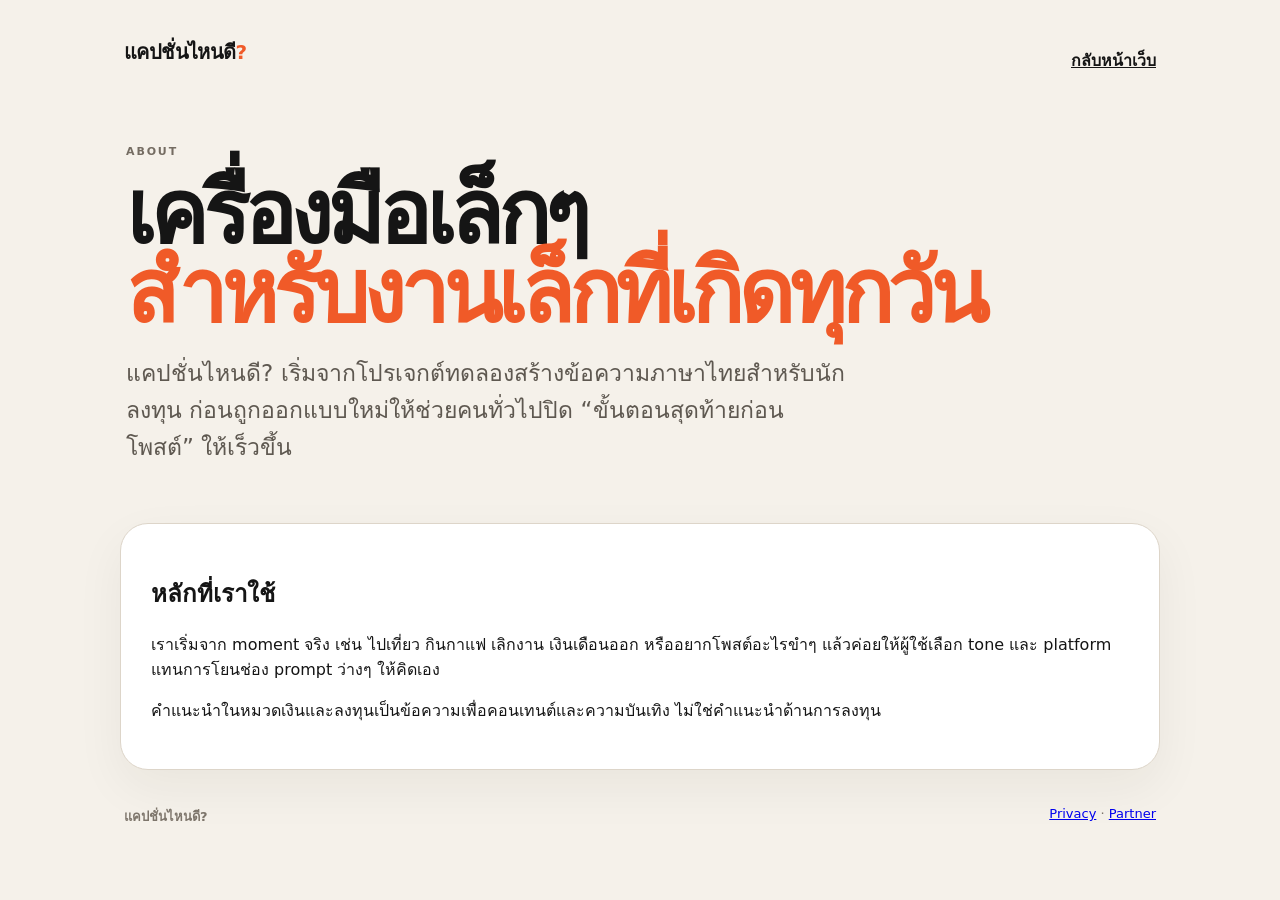
==== about.html @ dbbd115c "Add about and trust page" ====
<!doctype html><html lang="th"><head><meta charset="utf-8"><meta name="viewport" content="width=device-width,initial-scale=1"><title>เกี่ยวกับแคปชั่นไหนดี?</title><meta name="description" content="ที่มา หลักคิด และวิธีสร้างแคปชั่นของแคปชั่นไหนดี?"><link rel="stylesheet" href="styles.css"></head><body><main class="shell"><nav class="nav"><a class="brand" href="index.html">แคปชั่นไหนดี<span>?</span></a><a class="back-link" href="index.html">กลับหน้าเว็บ</a></nav><header class="hero"><div class="eyebrow">ABOUT</div><h1>เครื่องมือเล็กๆ<br><span>สำหรับงานเล็กที่เกิดทุกวัน</span></h1><p>แคปชั่นไหนดี? เริ่มจากโปรเจกต์ทดลองสร้างข้อความภาษาไทยสำหรับนักลงทุน ก่อนถูกออกแบบใหม่ให้ช่วยคนทั่วไปปิด “ขั้นตอนสุดท้ายก่อนโพสต์” ให้เร็วขึ้น</p></header><section class="card editorial"><h2>หลักที่เราใช้</h2><p>เราเริ่มจาก moment จริง เช่น ไปเที่ยว กินกาแฟ เลิกงาน เงินเดือนออก หรืออยากโพสต์อะไรขำๆ แล้วค่อยให้ผู้ใช้เลือก tone และ platform แทนการโยนช่อง prompt ว่างๆ ให้คิดเอง</p><p>คำแนะนำในหมวดเงินและลงทุนเป็นข้อความเพื่อคอนเทนต์และความบันเทิง ไม่ใช่คำแนะนำด้านการลงทุน</p></section><footer><b>แคปชั่นไหนดี?</b><span><a href="privacy.html">Privacy</a> · <a href="partners.html">Partner</a></span></footer></main></body></html>
---- styles.css ----
*{box-sizing:border-box}html{scroll-behavior:smooth}body{margin:0;font-family:Inter,system-ui,-apple-system,BlinkMacSystemFont,"Segoe UI",sans-serif;background:#f5f1ea;color:#151515}.shell{width:min(1040px,92vw);margin:auto;padding:22px 0 72px}.nav{display:flex;justify-content:space-between;align-items:center;padding:8px 4px 20px}.brand{font-size:20px;font-weight:900;text-decoration:none;color:#151515;letter-spacing:-.03em}.brand span{color:#f05a28}.nav-note{font-size:13px;color:#756d63}.hero{padding:52px 6px 34px}.eyebrow,.section-kicker{font-size:11px;letter-spacing:.17em;font-weight:900;color:#746c62}.hero h1{font-size:clamp(48px,8vw,86px);line-height:.92;margin:16px 0 22px;letter-spacing:-.06em;max-width:900px}.hero h1 span{color:#f05a28}.hero p{font-size:clamp(18px,2.2vw,23px);line-height:1.6;color:#5e5850;max-width:720px}.trust-row{display:flex;gap:9px;flex-wrap:wrap;margin-top:22px}.trust-row span,.pill{background:#ebe5dc;border-radius:999px;padding:8px 12px;font-size:13px;font-weight:800}.card{background:#fff;border:1px solid #ddd5c9;border-radius:28px;padding:30px;box-shadow:0 18px 50px rgba(43,34,24,.055)}.generator{display:grid;gap:14px}.section-kicker{margin-top:7px}.field{margin-bottom:12px}.field label{display:block;font-weight:900;font-size:17px;margin-bottom:12px}.field label span{font-size:12px;font-weight:600;color:#91877b}.chips{display:flex;flex-wrap:wrap;gap:8px}.chip{border:1px solid #d7cfc3;background:#faf8f4;padding:10px 14px;border-radius:999px;cursor:pointer;font-size:14px;transition:.15s}.chip:hover{transform:translateY(-1px);border-color:#999084}.chip.active{background:#171717;color:#fff;border-color:#171717}.topic-chips .chip{font-weight:800}.split-field{display:grid;grid-template-columns:1fr 1.3fr;gap:22px}input{width:100%;border:1px solid #d7cfc3;border-radius:16px;padding:14px 15px;font-size:15px;outline:none;background:#fff}input:focus{border-color:#171717;box-shadow:0 0 0 3px rgba(23,23,23,.05)}button{font-family:inherit}.primary,.secondary,.ghost{border:0;cursor:pointer;font-weight:900}.primary{display:flex;align-items:center;justify-content:space-between;background:#f05a28;color:#fff;border-radius:17px;padding:17px 19px;font-size:17px;margin-top:4px}.primary:hover{transform:translateY(-1px)}.result-wrap{padding:42px 2px 28px}.result-heading{display:flex;justify-content:space-between;align-items:end;gap:18px;margin-bottom:16px}.result-heading h2,.discover h2,.positioning h2{font-size:clamp(26px,4vw,38px);letter-spacing:-.04em;margin:10px 0 0}.pill.dark{background:#171717;color:#fff}.ghost{background:transparent;color:#555;padding:10px}.results-grid{display:grid;grid-template-columns:repeat(3,1fr);gap:12px}.result-card{display:flex;flex-direction:column;justify-content:space-between;min-height:260px;background:#171717;color:#fff;border-radius:24px;padding:22px}.result-card:nth-child(2){background:#fff;color:#171717;border:1px solid #dcd4c8}.result-card:nth-child(3){background:#e9dfd0;color:#171717}.result-number{font-size:12px;font-weight:900;opacity:.55}.result-text{font-size:23px;line-height:1.35;font-weight:900;letter-spacing:-.025em;margin:22px 0}.result-actions{display:flex;gap:8px}.secondary{background:#fff;color:#171717;padding:10px 13px;border-radius:12px}.result-card:nth-child(2) .secondary,.result-card:nth-child(3) .secondary{background:#171717;color:#fff}.disclaimer{font-size:12px;color:#8b8176;margin:13px 4px}.discover{padding:48px 0}.discover-head{display:flex;justify-content:space-between;align-items:end;gap:24px;margin-bottom:20px}.discover-head p{max-width:370px;color:#70685f;line-height:1.6}.category-grid{display:grid;grid-template-columns:repeat(3,1fr);gap:12px}.category-grid a{display:flex;flex-direction:column;min-height:158px;text-decoration:none;color:#171717;background:#ece5db;border-radius:22px;padding:22px;transition:.15s}.category-grid a:hover{transform:translateY(-3px)}.category-grid span{font-size:27px}.category-grid b{font-size:19px;margin-top:auto}.category-grid small{color:#756d64;margin-top:4px}.positioning{display:grid;grid-template-columns:.8fr 1.2fr;gap:38px;align-items:center;margin-top:10px}.positioning p{font-size:18px;line-height:1.7;color:#615a52}footer{display:flex;justify-content:space-between;color:#7d756b;padding:36px 4px 0;font-size:13px}.toast{position:fixed;left:50%;bottom:26px;transform:translateX(-50%) translateY(18px);background:#171717;color:#fff;padding:11px 15px;border-radius:999px;opacity:0;pointer-events:none;transition:.2s;z-index:9}.toast.show{opacity:1;transform:translateX(-50%) translateY(0)}.seo-page .hero{padding-bottom:20px}.caption-list{display:grid;gap:10px;margin:18px 0}.caption-row{display:flex;justify-content:space-between;gap:18px;align-items:center;background:#fff;border:1px solid #ded6cb;border-radius:17px;padding:16px}.caption-row p{margin:0;font-weight:750;line-height:1.45}.back-link{display:inline-block;margin-top:18px;color:#151515;font-weight:800}.cta-box{margin-top:28px}@media(max-width:760px){.shell{padding-top:10px}.nav-note{display:none}.hero{padding:36px 2px 26px}.card{padding:21px;border-radius:22px}.split-field,.positioning{grid-template-columns:1fr}.results-grid,.category-grid{grid-template-columns:1fr}.result-card{min-height:190px}.discover-head,.result-heading{align-items:flex-start;flex-direction:column}.result-heading .ghost{padding-left:0}.discover{padding:38px 0}.category-grid a{min-height:126px}footer{flex-direction:column;gap:6px}}
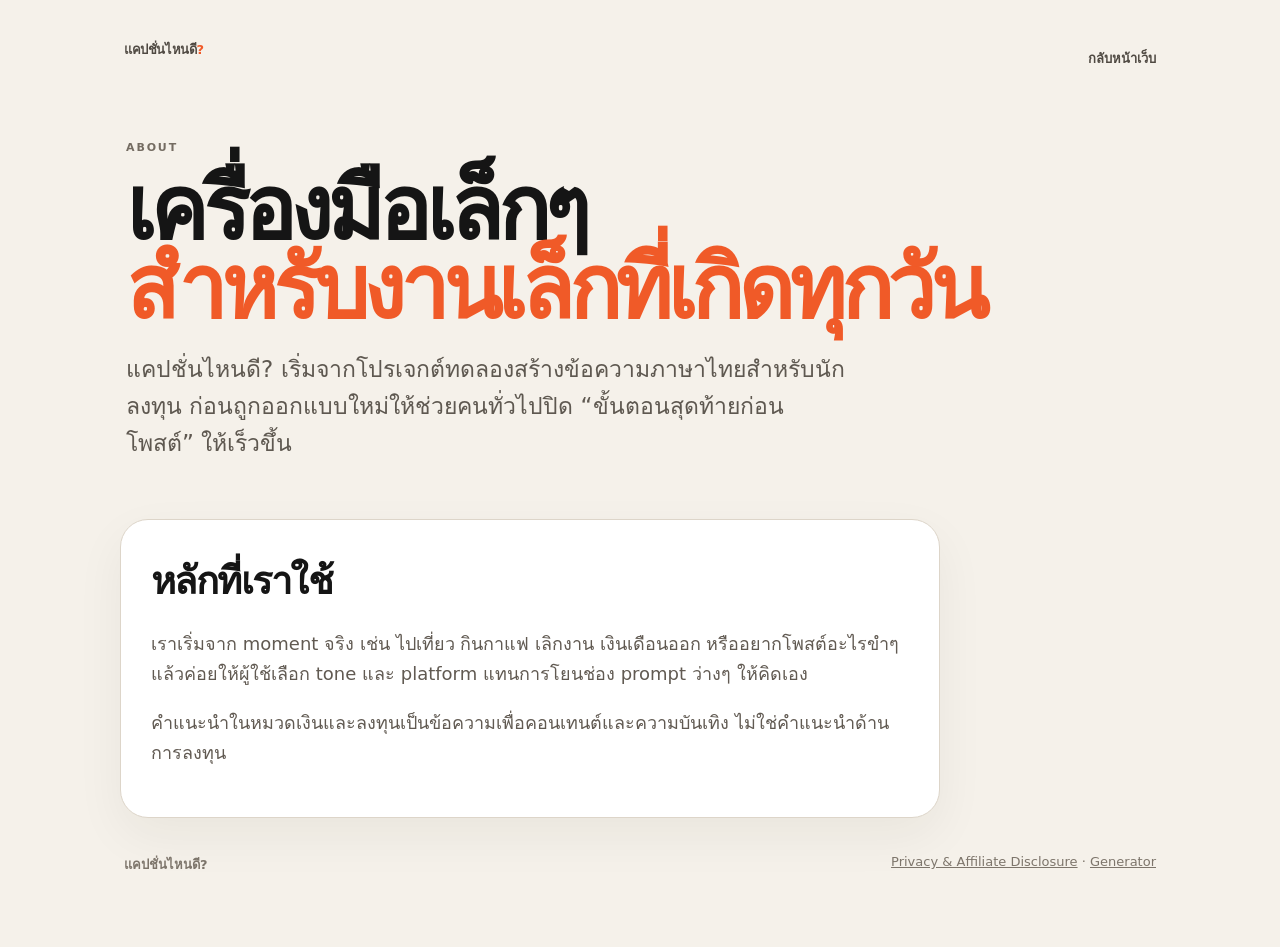
==== commit 00cdcb83: "Remove sponsor funnel from About page" ====
--- a/about.html
+++ b/about.html
@@ -1 +1 @@
-<!doctype html><html lang="th"><head><meta charset="utf-8"><meta name="viewport" content="width=device-width,initial-scale=1"><title>เกี่ยวกับแคปชั่นไหนดี?</title><meta name="description" content="ที่มา หลักคิด และวิธีสร้างแคปชั่นของแคปชั่นไหนดี?"><link rel="stylesheet" href="styles.css"></head><body><main class="shell"><nav class="nav"><a class="brand" href="index.html">แคปชั่นไหนดี<span>?</span></a><a class="back-link" href="index.html">กลับหน้าเว็บ</a></nav><header class="hero"><div class="eyebrow">ABOUT</div><h1>เครื่องมือเล็กๆ<br><span>สำหรับงานเล็กที่เกิดทุกวัน</span></h1><p>แคปชั่นไหนดี? เริ่มจากโปรเจกต์ทดลองสร้างข้อความภาษาไทยสำหรับนักลงทุน ก่อนถูกออกแบบใหม่ให้ช่วยคนทั่วไปปิด “ขั้นตอนสุดท้ายก่อนโพสต์” ให้เร็วขึ้น</p></header><section class="card editorial"><h2>หลักที่เราใช้</h2><p>เราเริ่มจาก moment จริง เช่น ไปเที่ยว กินกาแฟ เลิกงาน เงินเดือนออก หรืออยากโพสต์อะไรขำๆ แล้วค่อยให้ผู้ใช้เลือก tone และ platform แทนการโยนช่อง prompt ว่างๆ ให้คิดเอง</p><p>คำแนะนำในหมวดเงินและลงทุนเป็นข้อความเพื่อคอนเทนต์และความบันเทิง ไม่ใช่คำแนะนำด้านการลงทุน</p></section><footer><b>แคปชั่นไหนดี?</b><span><a href="privacy.html">Privacy</a> · <a href="partners.html">Partner</a></span></footer></main></body></html>+<!doctype html><html lang="th"><head><meta charset="utf-8"><meta name="viewport" content="width=device-width,initial-scale=1"><title>เกี่ยวกับแคปชั่นไหนดี?</title><meta name="description" content="ที่มา หลักคิด และวิธีสร้างแคปชั่นของแคปชั่นไหนดี?"><link rel="stylesheet" href="styles.css"></head><body><main class="shell"><nav class="nav"><a class="brand" href="index.html">แคปชั่นไหนดี<span>?</span></a><a class="back-link" href="index.html">กลับหน้าเว็บ</a></nav><header class="hero"><div class="eyebrow">ABOUT</div><h1>เครื่องมือเล็กๆ<br><span>สำหรับงานเล็กที่เกิดทุกวัน</span></h1><p>แคปชั่นไหนดี? เริ่มจากโปรเจกต์ทดลองสร้างข้อความภาษาไทยสำหรับนักลงทุน ก่อนถูกออกแบบใหม่ให้ช่วยคนทั่วไปปิด “ขั้นตอนสุดท้ายก่อนโพสต์” ให้เร็วขึ้น</p></header><section class="card editorial"><h2>หลักที่เราใช้</h2><p>เราเริ่มจาก moment จริง เช่น ไปเที่ยว กินกาแฟ เลิกงาน เงินเดือนออก หรืออยากโพสต์อะไรขำๆ แล้วค่อยให้ผู้ใช้เลือก tone และ platform แทนการโยนช่อง prompt ว่างๆ ให้คิดเอง</p><p>คำแนะนำในหมวดเงินและลงทุนเป็นข้อความเพื่อคอนเทนต์และความบันเทิง ไม่ใช่คำแนะนำด้านการลงทุน</p></section><footer><b>แคปชั่นไหนดี?</b><span><a href="privacy.html">Privacy & Affiliate Disclosure</a> · <a href="index.html">Generator</a></span></footer></main></body></html>
--- a/styles.css
+++ b/styles.css
@@ -1 +1,2 @@
-*{box-sizing:border-box}html{scroll-behavior:smooth}body{margin:0;font-family:Inter,system-ui,-apple-system,BlinkMacSystemFont,"Segoe UI",sans-serif;background:#f5f1ea;color:#151515}.shell{width:min(1040px,92vw);margin:auto;padding:22px 0 72px}.nav{display:flex;justify-content:space-between;align-items:center;padding:8px 4px 20px}.brand{font-size:20px;font-weight:900;text-decoration:none;color:#151515;letter-spacing:-.03em}.brand span{color:#f05a28}.nav-note{font-size:13px;color:#756d63}.hero{padding:52px 6px 34px}.eyebrow,.section-kicker{font-size:11px;letter-spacing:.17em;font-weight:900;color:#746c62}.hero h1{font-size:clamp(48px,8vw,86px);line-height:.92;margin:16px 0 22px;letter-spacing:-.06em;max-width:900px}.hero h1 span{color:#f05a28}.hero p{font-size:clamp(18px,2.2vw,23px);line-height:1.6;color:#5e5850;max-width:720px}.trust-row{display:flex;gap:9px;flex-wrap:wrap;margin-top:22px}.trust-row span,.pill{background:#ebe5dc;border-radius:999px;padding:8px 12px;font-size:13px;font-weight:800}.card{background:#fff;border:1px solid #ddd5c9;border-radius:28px;padding:30px;box-shadow:0 18px 50px rgba(43,34,24,.055)}.generator{display:grid;gap:14px}.section-kicker{margin-top:7px}.field{margin-bottom:12px}.field label{display:block;font-weight:900;font-size:17px;margin-bottom:12px}.field label span{font-size:12px;font-weight:600;color:#91877b}.chips{display:flex;flex-wrap:wrap;gap:8px}.chip{border:1px solid #d7cfc3;background:#faf8f4;padding:10px 14px;border-radius:999px;cursor:pointer;font-size:14px;transition:.15s}.chip:hover{transform:translateY(-1px);border-color:#999084}.chip.active{background:#171717;color:#fff;border-color:#171717}.topic-chips .chip{font-weight:800}.split-field{display:grid;grid-template-columns:1fr 1.3fr;gap:22px}input{width:100%;border:1px solid #d7cfc3;border-radius:16px;padding:14px 15px;font-size:15px;outline:none;background:#fff}input:focus{border-color:#171717;box-shadow:0 0 0 3px rgba(23,23,23,.05)}button{font-family:inherit}.primary,.secondary,.ghost{border:0;cursor:pointer;font-weight:900}.primary{display:flex;align-items:center;justify-content:space-between;background:#f05a28;color:#fff;border-radius:17px;padding:17px 19px;font-size:17px;margin-top:4px}.primary:hover{transform:translateY(-1px)}.result-wrap{padding:42px 2px 28px}.result-heading{display:flex;justify-content:space-between;align-items:end;gap:18px;margin-bottom:16px}.result-heading h2,.discover h2,.positioning h2{font-size:clamp(26px,4vw,38px);letter-spacing:-.04em;margin:10px 0 0}.pill.dark{background:#171717;color:#fff}.ghost{background:transparent;color:#555;padding:10px}.results-grid{display:grid;grid-template-columns:repeat(3,1fr);gap:12px}.result-card{display:flex;flex-direction:column;justify-content:space-between;min-height:260px;background:#171717;color:#fff;border-radius:24px;padding:22px}.result-card:nth-child(2){background:#fff;color:#171717;border:1px solid #dcd4c8}.result-card:nth-child(3){background:#e9dfd0;color:#171717}.result-number{font-size:12px;font-weight:900;opacity:.55}.result-text{font-size:23px;line-height:1.35;font-weight:900;letter-spacing:-.025em;margin:22px 0}.result-actions{display:flex;gap:8px}.secondary{background:#fff;color:#171717;padding:10px 13px;border-radius:12px}.result-card:nth-child(2) .secondary,.result-card:nth-child(3) .secondary{background:#171717;color:#fff}.disclaimer{font-size:12px;color:#8b8176;margin:13px 4px}.discover{padding:48px 0}.discover-head{display:flex;justify-content:space-between;align-items:end;gap:24px;margin-bottom:20px}.discover-head p{max-width:370px;color:#70685f;line-height:1.6}.category-grid{display:grid;grid-template-columns:repeat(3,1fr);gap:12px}.category-grid a{display:flex;flex-direction:column;min-height:158px;text-decoration:none;color:#171717;background:#ece5db;border-radius:22px;padding:22px;transition:.15s}.category-grid a:hover{transform:translateY(-3px)}.category-grid span{font-size:27px}.category-grid b{font-size:19px;margin-top:auto}.category-grid small{color:#756d64;margin-top:4px}.positioning{display:grid;grid-template-columns:.8fr 1.2fr;gap:38px;align-items:center;margin-top:10px}.positioning p{font-size:18px;line-height:1.7;color:#615a52}footer{display:flex;justify-content:space-between;color:#7d756b;padding:36px 4px 0;font-size:13px}.toast{position:fixed;left:50%;bottom:26px;transform:translateX(-50%) translateY(18px);background:#171717;color:#fff;padding:11px 15px;border-radius:999px;opacity:0;pointer-events:none;transition:.2s;z-index:9}.toast.show{opacity:1;transform:translateX(-50%) translateY(0)}.seo-page .hero{padding-bottom:20px}.caption-list{display:grid;gap:10px;margin:18px 0}.caption-row{display:flex;justify-content:space-between;gap:18px;align-items:center;background:#fff;border:1px solid #ded6cb;border-radius:17px;padding:16px}.caption-row p{margin:0;font-weight:750;line-height:1.45}.back-link{display:inline-block;margin-top:18px;color:#151515;font-weight:800}.cta-box{margin-top:28px}@media(max-width:760px){.shell{padding-top:10px}.nav-note{display:none}.hero{padding:36px 2px 26px}.card{padding:21px;border-radius:22px}.split-field,.positioning{grid-template-columns:1fr}.results-grid,.category-grid{grid-template-columns:1fr}.result-card{min-height:190px}.discover-head,.result-heading{align-items:flex-start;flex-direction:column}.result-heading .ghost{padding-left:0}.discover{padding:38px 0}.category-grid a{min-height:126px}footer{flex-direction:column;gap:6px}}+*{box-sizing:border-box}html{scroll-behavior:smooth}body{margin:0;font-family:Inter,system-ui,-apple-system,BlinkMacSystemFont,"Segoe UI",sans-serif;background:#f5f1ea;color:#151515}.shell{width:min(1040px,92vw);margin:auto;padding:22px 0 72px}.nav{display:flex;justify-content:space-between;align-items:center;padding:8px 4px 20px}.brand{font-size:20px;font-weight:900;text-decoration:none;color:#151515;letter-spacing:-.03em}.brand span{color:#f05a28}.nav-note{font-size:13px;color:#756d63}.nav-links{display:flex;gap:16px}.nav-links a,.nav a{color:#4f4942;text-decoration:none;font-size:13px;font-weight:800}.hero{padding:52px 6px 34px}.eyebrow,.section-kicker{font-size:11px;letter-spacing:.17em;font-weight:900;color:#746c62}.hero h1{font-size:clamp(48px,8vw,86px);line-height:.92;margin:16px 0 22px;letter-spacing:-.06em;max-width:900px}.hero h1 span{color:#f05a28}.hero p{font-size:clamp(18px,2.2vw,23px);line-height:1.6;color:#5e5850;max-width:720px}.trust-row{display:flex;gap:9px;flex-wrap:wrap;margin-top:22px}.trust-row span,.pill{background:#ebe5dc;border-radius:999px;padding:8px 12px;font-size:13px;font-weight:800}.card{background:#fff;border:1px solid #ddd5c9;border-radius:28px;padding:30px;box-shadow:0 18px 50px rgba(43,34,24,.055)}.generator{display:grid;gap:14px}.section-kicker{margin-top:7px}.field{margin-bottom:12px}.field label{display:block;font-weight:900;font-size:17px;margin-bottom:12px}.field label span{font-size:12px;font-weight:600;color:#91877b}.chips{display:flex;flex-wrap:wrap;gap:8px}.chip{border:1px solid #d7cfc3;background:#faf8f4;padding:10px 14px;border-radius:999px;cursor:pointer;font-size:14px;transition:.15s}.chip:hover{transform:translateY(-1px);border-color:#999084}.chip.active{background:#171717;color:#fff;border-color:#171717}.topic-chips .chip{font-weight:800}.split-field{display:grid;grid-template-columns:1fr 1.3fr;gap:22px}input{width:100%;border:1px solid #d7cfc3;border-radius:16px;padding:14px 15px;font-size:15px;outline:none;background:#fff}input:focus{border-color:#171717;box-shadow:0 0 0 3px rgba(23,23,23,.05)}button{font-family:inherit}.primary,.secondary,.ghost{border:0;cursor:pointer;font-weight:900}.primary{display:flex;align-items:center;justify-content:space-between;background:#f05a28;color:#fff;border-radius:17px;padding:17px 19px;font-size:17px;margin-top:4px}.primary:hover{transform:translateY(-1px)}.result-wrap{padding:42px 2px 28px}.result-heading{display:flex;justify-content:space-between;align-items:end;gap:18px;margin-bottom:16px}.result-heading h2,.discover h2,.positioning h2,.revenue-card h2,.price-card h2,.editorial h2{font-size:clamp(26px,4vw,38px);letter-spacing:-.04em;margin:10px 0 0}.pill.dark{background:#171717;color:#fff}.ghost{background:transparent;color:#555;padding:10px}.results-grid{display:grid;grid-template-columns:repeat(3,1fr);gap:12px}.result-card{display:flex;flex-direction:column;justify-content:space-between;min-height:260px;background:#171717;color:#fff;border-radius:24px;padding:22px}.result-card:nth-child(2){background:#fff;color:#171717;border:1px solid #dcd4c8}.result-card:nth-child(3){background:#e9dfd0;color:#171717}.result-number{font-size:12px;font-weight:900;opacity:.55}.result-text{font-size:23px;line-height:1.35;font-weight:900;letter-spacing:-.025em;margin:22px 0}.result-actions{display:flex;gap:8px}.secondary{background:#fff;color:#171717;padding:10px 13px;border-radius:12px}.result-card:nth-child(2) .secondary,.result-card:nth-child(3) .secondary{background:#171717;color:#fff}.disclaimer{font-size:12px;color:#8b8176;margin:13px 4px}.revenue-strip{display:grid;gap:12px;padding:12px 0 32px}.revenue-card{display:grid;grid-template-columns:1fr auto;gap:30px;align-items:center;border-radius:26px;padding:26px}.revenue-card.pro{background:#171717;color:#fff}.revenue-card.sponsor{background:#e7dbcb}.revenue-card p{line-height:1.6;max-width:650px;margin-bottom:0}.revenue-card.pro p{color:#cfcfcf}.revenue-side{display:flex;min-width:155px;flex-direction:column;align-items:flex-end}.revenue-side strong{font-size:28px}.revenue-side span{font-size:12px;opacity:.65;margin:3px 0 14px}.revenue-side a{font-weight:900;color:inherit}.discover{padding:48px 0}.discover-head{display:flex;justify-content:space-between;align-items:end;gap:24px;margin-bottom:20px}.discover-head p{max-width:370px;color:#70685f;line-height:1.6}.category-grid{display:grid;grid-template-columns:repeat(3,1fr);gap:12px}.category-grid a{display:flex;flex-direction:column;min-height:158px;text-decoration:none;color:#171717;background:#ece5db;border-radius:22px;padding:22px;transition:.15s}.category-grid a:hover{transform:translateY(-3px)}.category-grid span{font-size:27px}.category-grid b{font-size:19px;margin-top:auto}.category-grid small{color:#756d64;margin-top:4px}.positioning{display:grid;grid-template-columns:.8fr 1.2fr;gap:38px;align-items:center;margin-top:10px}.positioning p,.editorial p{font-size:18px;line-height:1.7;color:#615a52}footer{display:flex;justify-content:space-between;color:#7d756b;padding:36px 4px 0;font-size:13px}footer a{color:inherit}.toast{position:fixed;left:50%;bottom:26px;transform:translateX(-50%) translateY(18px);background:#171717;color:#fff;padding:11px 15px;border-radius:999px;opacity:0;pointer-events:none;transition:.2s;z-index:9}.toast.show{opacity:1;transform:translateX(-50%) translateY(0)}.seo-page .hero{padding-bottom:20px}.caption-list{display:grid;gap:10px;margin:18px 0}.caption-row{display:flex;justify-content:space-between;gap:18px;align-items:center;background:#fff;border:1px solid #ded6cb;border-radius:17px;padding:16px}.caption-row p{margin:0;font-weight:750;line-height:1.45}.back-link{display:inline-block;margin-top:18px;color:#151515;font-weight:800}.cta-box{margin-top:28px}.price-line{display:flex;align-items:end;gap:14px;margin:28px 0}.price-line strong{font-size:48px;line-height:1}.price-line span{font-size:13px;color:#776f65}.primary-link{display:inline-block;background:#f05a28;color:#fff;text-decoration:none;font-weight:900;padding:15px 19px;border-radius:15px}.revenue-disabled{opacity:.5;cursor:not-allowed}.micro{font-size:12px!important;color:#91877b!important;margin-top:10px}.pro-grid{display:grid;grid-template-columns:1fr 1fr;gap:12px;margin:10px 0 12px}.clean-list{padding-left:20px;line-height:1.8;color:#554f48}.revenue-proof{display:grid;grid-template-columns:1fr 1fr;gap:30px;align-items:center}.pricing-grid{display:grid;grid-template-columns:repeat(3,1fr);gap:12px}.price-card{display:flex;flex-direction:column}.price-card.featured{background:#171717;color:#fff}.price-card.featured .clean-list{color:#d0d0d0}.price{font-size:38px;font-weight:950;margin:26px 0 0;letter-spacing:-.04em}.partner-cta{display:flex;justify-content:space-between;align-items:center;gap:28px;margin-top:14px}.editorial{max-width:820px}.editorial h2{margin-top:28px}.editorial h2:first-child{margin-top:0}@media(max-width:760px){.shell{padding-top:10px}.nav-note{display:none}.nav-links{gap:10px}.hero{padding:36px 2px 26px}.card{padding:21px;border-radius:22px}.split-field,.positioning,.pro-grid,.revenue-proof{grid-template-columns:1fr}.results-grid,.category-grid,.pricing-grid{grid-template-columns:1fr}.result-card{min-height:190px}.discover-head,.result-heading,.partner-cta{align-items:flex-start;flex-direction:column}.result-heading .ghost{padding-left:0}.discover{padding:38px 0}.category-grid a{min-height:126px}.revenue-card{grid-template-columns:1fr}.revenue-side{align-items:flex-start}.price-line{align-items:flex-start;flex-direction:column}footer{flex-direction:column;gap:6px}}
+.affiliate-wrap{padding:18px 0 34px}.affiliate-head{display:flex;justify-content:space-between;align-items:end;gap:24px;margin-bottom:14px}.affiliate-head h2{font-size:clamp(24px,3vw,34px);letter-spacing:-.04em;margin:8px 0 0}.affiliate-head p{max-width:390px;color:#70685f;font-size:13px;line-height:1.55;margin:0}.affiliate-grid{display:grid;grid-template-columns:repeat(3,1fr);gap:12px}.affiliate-card{display:flex;flex-direction:column;min-height:180px;background:#fff;border:1px solid #ddd5c9;border-radius:22px;padding:20px;text-decoration:none;color:#171717;transition:.15s}.affiliate-card:hover{transform:translateY(-2px);box-shadow:0 14px 34px rgba(43,34,24,.06)}.affiliate-card b{font-size:18px;line-height:1.35;margin:14px 0 6px}.affiliate-card small{color:#746d64;line-height:1.5}.shop-badge{align-self:flex-start;background:#fff0e8;color:#ee4d2d;border-radius:999px;padding:6px 9px;font-size:11px;font-weight:900}.shop-link{margin-top:auto;padding-top:18px;font-weight:900;color:#ee4d2d}.affiliate-disclosure{font-size:11px;color:#91877b;margin:10px 3px 0}.affiliate-wrap[hidden]{display:none}.ad-placeholder{min-height:90px;margin:20px 0;border:1px dashed #d7cfc3;border-radius:18px;display:flex;align-items:center;justify-content:center;color:#a1988d;font-size:12px}@media(max-width:760px){.affiliate-head{align-items:flex-start;flex-direction:column}.affiliate-grid{grid-template-columns:1fr}.affiliate-card{min-height:145px}}
